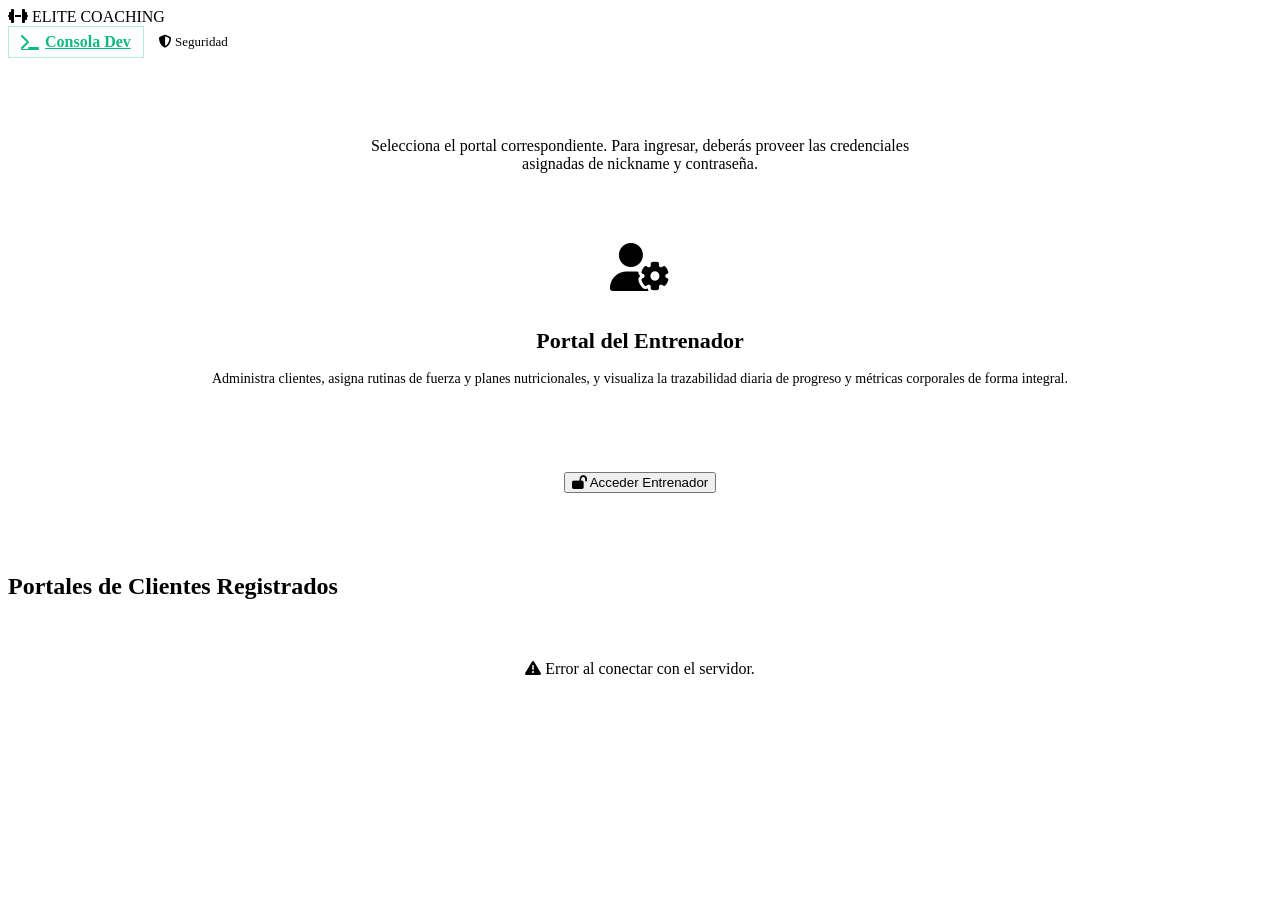
==== web/index.html @ 45c3d32b "Ajuste de barra de navegacion para movil (Safe-Area), buscador de alimentos desplegable con scroll y" ====
<!DOCTYPE html>
<html lang="es">
<head>
    <meta charset="UTF-8">
    <meta name="viewport" content="width=device-width, initial-scale=1.0">
    <title>Elite Coaching - Portal Maestro</title>
    <link rel="stylesheet" href="/shared/style.css?v=2.0.3">
    <!-- FontAwesome for premium fitness icons -->
    <link rel="stylesheet" href="https://cdnjs.cloudflare.com/ajax/libs/font-awesome/6.4.0/css/all.min.css">
    
    <!-- PWA Setup -->
    <link rel="manifest" href="/manifest.json">
    <meta name="theme-color" content="#d4af37">
    <link rel="apple-touch-icon" href="/icons/icon-192x192.png">
    <style>
        /* Specific adjustments for Master Page */
        .master-grid {
            display: grid;
            grid-template-columns: repeat(auto-fit, minmax(320px, 1fr));
            gap: 25px;
            margin-top: 30px;
        }
        
        .master-card {
            display: flex;
            flex-direction: column;
            justify-content: space-between;
            align-items: center;
            text-align: center;
            padding: 30px;
            min-height: 250px;
        }

        .master-card .card-icon {
            font-size: 48px;
            color: var(--accent-gold);
            margin-bottom: 15px;
            text-shadow: var(--shadow-neon-gold);
        }

        .master-card h3 {
            font-size: 22px;
            margin-bottom: 10px;
            color: var(--color-text-primary);
        }

        .master-card p {
            color: var(--color-text-secondary);
            font-size: 14px;
            margin-bottom: 20px;
            line-height: 1.6;
        }

        .clients-section {
            margin-top: 50px;
        }

        .clients-section h2 {
            border-bottom: 1px solid var(--glass-border);
            padding-bottom: 10px;
            margin-bottom: 20px;
            color: var(--accent-gold);
        }

        /* Login Modal styling overlay */
        .modal-overlay {
            display: none;
            position: fixed;
            top: 0;
            left: 0;
            width: 100%;
            height: 100%;
            background: rgba(0, 0, 0, 0.85);
            z-index: 1000;
            justify-content: center;
            align-items: center;
            backdrop-filter: blur(8px);
        }

        .modal-content {
            width: 420px;
            max-width: 90%;
            padding: 30px;
            border-color: var(--accent-gold);
            box-shadow: var(--shadow-neon-gold), 0 10px 30px rgba(0, 0, 0, 0.7);
        }

        .modal-header {
            text-align: center;
            margin-bottom: 20px;
        }

        .modal-header i {
            font-size: 36px;
            color: var(--accent-gold);
            margin-bottom: 10px;
        }

        .modal-header h3 {
            font-size: 20px;
            color: var(--color-text-primary);
        }

        .error-message {
            color: #ef4444;
            background: rgba(239, 68, 68, 0.1);
            border: 1px solid rgba(239, 68, 68, 0.3);
            padding: 10px;
            border-radius: 6px;
            font-size: 13px;
            margin-bottom: 15px;
            display: none;
            text-align: center;
        }
    </style>
</head>
<body>

    <header>
        <div class="logo">
            <i class="fa-solid fa-dumbbell logo-icon"></i>
            <span>ELITE COACHING</span>
        </div>
        <div style="display: flex; gap: 15px; align-items: center;">
            <a href="/admin/" class="btn-nav" style="border: 1px solid rgba(16, 185, 129, 0.3); color: #10b981; font-weight: bold; padding: 6px 12px; display: inline-flex; align-items: center; gap: 6px;"><i class="fa-solid fa-terminal"></i> Consola Dev</a>
            <div style="font-size: 13px; color: var(--color-text-secondary); font-weight: 500;">
                <i class="fa-solid fa-shield-halved text-muted"></i> Seguridad
            </div>
        </div>
    </header>

    <div class="container">
        <div style="text-align: center; margin-bottom: 40px;">
            <h1 style="font-size: 38px; margin-bottom: 10px; background: linear-gradient(to right, var(--accent-gold), #ffffff); -webkit-background-clip: text; -webkit-text-fill-color: transparent;">PANEL MAESTRO DE ACCESO</h1>
            <p style="color: var(--color-text-secondary); max-width: 600px; margin: 0 auto;">Selecciona el portal correspondiente. Para ingresar, deberás proveer las credenciales asignadas de nickname y contraseña.</p>
        </div>

        <div class="master-grid">
            <!-- Trainer Access Card -->
            <div class="glass-card master-card">
                <div>
                    <i class="fa-solid fa-user-gear card-icon"></i>
                    <h3>Portal del Entrenador</h3>
                    <p>Administra clientes, asigna rutinas de fuerza y planes nutricionales, y visualiza la trazabilidad diaria de progreso y métricas corporales de forma integral.</p>
                </div>
                <button class="btn-primary" onclick="openLoginModal('trainer')"><i class="fa-solid fa-lock-open"></i> Acceder Entrenador</button>
            </div>
        </div>

        <div class="clients-section">
            <h2>Portales de Clientes Registrados</h2>
            <div class="master-grid" id="clientsGrid">
                <!-- Loaded Dynamically -->
                <div style="grid-column: 1/-1; text-align: center; color: var(--color-text-secondary); padding: 40px;">
                    <i class="fa-solid fa-spinner fa-spin" style="font-size: 24px; margin-bottom: 10px; display: block;"></i> Cargando clientes...
                </div>
            </div>
        </div>
    </div>

    <!-- Login Modal -->
    <div id="loginModal" class="modal-overlay">
        <div class="glass-card modal-content">
            <div class="modal-header">
                <i class="fa-solid fa-shield-check" id="modalIcon"></i>
                <h3 id="modalTitle">Iniciar Sesión</h3>
                <p id="modalSubtitle" style="font-size: 12px; color: var(--color-text-muted); margin-top: 5px;"></p>
            </div>
            
            <div class="error-message" id="errorMessage">
                Usuario o contraseña incorrectos.
            </div>

            <form onsubmit="submitLogin(event)">
                <div class="form-group">
                    <label>Nombre de Usuario (Nickname)</label>
                    <input type="text" id="loginNickname" required placeholder="Ej. brayan.guerrero">
                </div>
                <div class="form-group">
                    <label>Clave (Contraseña)</label>
                    <input type="password" id="loginPassword" required placeholder="••••••••">
                </div>
                
                <div style="display: flex; gap: 10px; margin-top: 20px; justify-content: flex-end;">
                    <button type="button" class="btn-nav" onclick="closeLoginModal()">Cancelar</button>
                    <button type="submit" class="btn-primary">Validar y Entrar</button>
                </div>
            </form>
        </div>
    </div>

    <script>
        const urlParams = new URLSearchParams(window.location.search);
        const trainerId = urlParams.get('trainer') || '';
        let selectedAuthType = null; // 'trainer' or 'client'
        let selectedClientId = null; // user ID if client type

        document.addEventListener("DOMContentLoaded", () => {
            if (trainerId) {
                applyTrainerTheme();
            }
            loadClients();
        });

        async function applyTrainerTheme() {
            try {
                const response = await fetch(`/api/trainer/config?trainer=${trainerId}`);
                const config = await response.json();
                if (config.success) {
                    if (config.theme_color) {
                        document.documentElement.style.setProperty('--accent-gold', config.theme_color);
                        document.documentElement.style.setProperty('--accent-cyan', config.theme_color);
                        document.documentElement.style.setProperty('--accent-gold-glow', `${config.theme_color}40`);
                    }
                    document.title = `${config.name} - Portal Maestro`;
                    const logoSpan = document.querySelector('.logo span');
                    if (logoSpan) {
                        logoSpan.innerText = `ELITE COACHING | ${config.name.toUpperCase()}`;
                    }
                }
            } catch (err) {
                console.error("Error applying trainer theme:", err);
            }
        }

        async function loadClients() {
            try {
                const headers = {};
                if (trainerId) {
                    headers['X-Trainer-Id'] = trainerId;
                }
                const response = await fetch('/api/clients', { headers });
                const clients = await response.json();
                renderClients(clients);
            } catch (err) {
                console.error("Error loading clients:", err);
                document.getElementById("clientsGrid").innerHTML = `
                    <div style="grid-column: 1/-1; text-align: center; color: var(--accent-red); padding: 20px;">
                        <i class="fa-solid fa-triangle-exclamation"></i> Error al conectar con el servidor.
                    </div>`;
            }
        }

        function renderClients(clients) {
            const grid = document.getElementById("clientsGrid");
            grid.innerHTML = "";
            
            if (!clients || clients.length === 0 || clients.error) {
                grid.innerHTML = `
                    <div style="grid-column: 1/-1; text-align: center; color: var(--color-text-secondary); padding: 40px;">
                        No hay clientes registrados en el sistema.
                    </div>`;
                return;
            }

            clients.forEach(client => {
                const card = document.createElement("div");
                card.className = "glass-card master-card";
                card.innerHTML = `
                    <div>
                        <i class="fa-solid fa-user-check card-icon"></i>
                        <h3>${client.first_name} ${client.last_name}</h3>
                        <p style="margin-bottom: 5px;"><strong>E-mail:</strong> ${client.email}</p>
                        <p>Visualiza tu rutina activa, registra tus variables diarias e hidratación.</p>
                    </div>
                    <button class="btn-primary" onclick="openLoginModal('client', ${client.id}, '${client.first_name} ${client.last_name}')">
                        <i class="fa-solid fa-user-shield"></i> Acceder Portal
                    </button>
                `;
                grid.appendChild(card);
            });
        }

        function openLoginModal(type, id = null, name = '') {
            selectedAuthType = type;
            selectedClientId = id;
            
            const modal = document.getElementById("loginModal");
            const title = document.getElementById("modalTitle");
            const subtitle = document.getElementById("modalSubtitle");
            const icon = document.getElementById("modalIcon");
            const error = document.getElementById("errorMessage");
            
            error.style.display = "none";
            document.getElementById("loginNickname").value = "";
            document.getElementById("loginPassword").value = "";
            
            if (type === 'trainer') {
                title.innerText = "Acceso Entrenador";
                subtitle.innerText = trainerId ? `Credenciales del Entrenador (${trainerId})` : "Credenciales del Entrenador (Admin)";
                icon.className = "fa-solid fa-user-gear";
            } else {
                title.innerText = `Acceso: ${name}`;
                subtitle.innerText = `Ingresa credenciales del cliente`;
                icon.className = "fa-solid fa-user-shield";
            }
            
            modal.style.display = "flex";
            document.getElementById("loginNickname").focus();
        }

        function closeLoginModal() {
            document.getElementById("loginModal").style.display = "none";
        }

        async function submitLogin(event) {
            event.preventDefault();
            
            const nickname = document.getElementById("loginNickname").value;
            const password = document.getElementById("loginPassword").value;
            const error = document.getElementById("errorMessage");
            
            error.style.display = "none";
            
            const payload = {
                type: selectedAuthType,
                nickname: nickname,
                password: password
            };
            
            const headers = { 'Content-Type': 'application/json' };
            if (trainerId) {
                headers['X-Trainer-Id'] = trainerId;
            }
            
            try {
                const response = await fetch('/api/auth', {
                    method: 'POST',
                    headers: headers,
                    body: JSON.stringify(payload)
                });
                
                const result = await response.json();
                
                if (result.success) {
                    if (selectedAuthType === 'trainer') {
                        sessionStorage.setItem('trainerAuth', 'true');
                        sessionStorage.setItem('trainerId', result.nickname);
                        window.location.href = `/trainer/?trainer=${result.nickname}`;
                    } else {
                        // Validate that the user who logged in is indeed the one they clicked
                        if (result.userId === selectedClientId) {
                            sessionStorage.setItem(`clientAuth_${selectedClientId}`, 'true');
                            sessionStorage.setItem('trainerId', trainerId || 'admin');
                            window.location.href = `/client/?userId=${selectedClientId}&trainer=${trainerId || 'admin'}`;
                        } else {
                            error.innerText = "Las credenciales ingresadas pertenecen a otro cliente.";
                            error.style.display = "block";
                        }
                    }
                } else {
                    error.innerText = result.error || "Usuario o clave incorrectos.";
                    error.style.display = "block";
                }
            } catch (err) {
                console.error("Auth call error:", err);
                error.innerText = "Error de conexión con el servidor.";
                error.style.display = "block";
            }
        }
    </script>
    
    <!-- PWA Service Worker Registration -->
    <script>
      /* DESHABILITADO TEMPORALMENTE
      if ('serviceWorker' in navigator) {
          navigator.serviceWorker.register('/service-worker.js')
              .then(reg => console.log('Service Worker Registrado!', reg))
              .catch(err => console.error('Error al registrar SW:', err));
      }
      */
    </script>
</body>
</html>
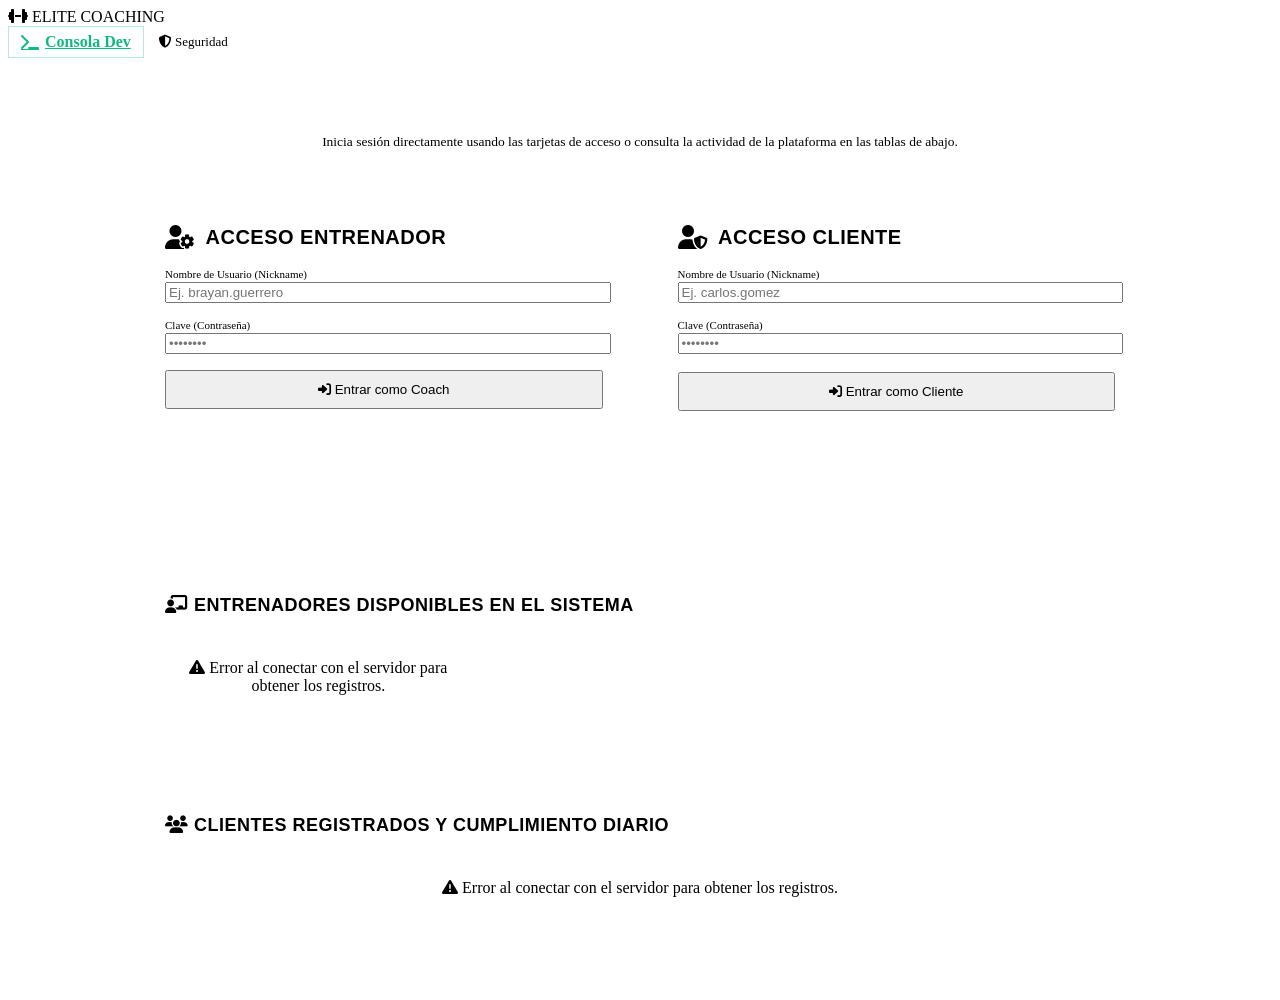
==== commit b4a73b34: "release: v2.0.11 - Rediseño del Portal Maestro, KPIs de Adherencia y autodetector multitenant" ====
--- a/web/index.html
+++ b/web/index.html
@@ -4,7 +4,7 @@
     <meta charset="UTF-8">
     <meta name="viewport" content="width=device-width, initial-scale=1.0">
     <title>Elite Coaching - Portal Maestro</title>
-    <link rel="stylesheet" href="/shared/style.css?v=2.0.3">
+    <link rel="stylesheet" href="/shared/style.css?v=2.0.10">
     <!-- FontAwesome for premium fitness icons -->
     <link rel="stylesheet" href="https://cdnjs.cloudflare.com/ajax/libs/font-awesome/6.4.0/css/all.min.css">
     
@@ -24,91 +24,77 @@
         .master-card {
             display: flex;
             flex-direction: column;
+            justify-content: flex-start;
+            padding: 25px;
+            min-height: 280px;
+        }
+
+        .master-card h3 {
+            font-size: 20px;
+            margin-bottom: 15px;
+            color: var(--color-text-primary);
+            font-family: 'Anton', sans-serif;
+            text-transform: uppercase;
+            letter-spacing: 0.5px;
+            display: flex;
+            align-items: center;
+            gap: 10px;
+        }
+
+        .master-card .card-icon {
+            font-size: 24px;
+        }
+
+        .info-card-item {
+            background: rgba(255, 255, 255, 0.02);
+            border: 1px solid var(--glass-border);
+            border-radius: 8px;
+            padding: 12px 18px;
+            display: flex;
+            align-items: center;
             justify-content: space-between;
-            align-items: center;
-            text-align: center;
-            padding: 30px;
-            min-height: 250px;
-        }
-
-        .master-card .card-icon {
-            font-size: 48px;
-            color: var(--accent-gold);
-            margin-bottom: 15px;
-            text-shadow: var(--shadow-neon-gold);
-        }
-
-        .master-card h3 {
-            font-size: 22px;
-            margin-bottom: 10px;
-            color: var(--color-text-primary);
-        }
-
-        .master-card p {
-            color: var(--color-text-secondary);
-            font-size: 14px;
-            margin-bottom: 20px;
-            line-height: 1.6;
-        }
-
-        .clients-section {
-            margin-top: 50px;
-        }
-
-        .clients-section h2 {
-            border-bottom: 1px solid var(--glass-border);
-            padding-bottom: 10px;
-            margin-bottom: 20px;
-            color: var(--accent-gold);
-        }
-
-        /* Login Modal styling overlay */
-        .modal-overlay {
-            display: none;
-            position: fixed;
-            top: 0;
-            left: 0;
-            width: 100%;
-            height: 100%;
-            background: rgba(0, 0, 0, 0.85);
-            z-index: 1000;
-            justify-content: center;
-            align-items: center;
-            backdrop-filter: blur(8px);
-        }
-
-        .modal-content {
-            width: 420px;
-            max-width: 90%;
-            padding: 30px;
-            border-color: var(--accent-gold);
-            box-shadow: var(--shadow-neon-gold), 0 10px 30px rgba(0, 0, 0, 0.7);
-        }
-
-        .modal-header {
-            text-align: center;
-            margin-bottom: 20px;
-        }
-
-        .modal-header i {
-            font-size: 36px;
-            color: var(--accent-gold);
-            margin-bottom: 10px;
-        }
-
-        .modal-header h3 {
-            font-size: 20px;
-            color: var(--color-text-primary);
+            transition: all 0.3s ease;
+        }
+        
+        .info-card-item:hover {
+            background: rgba(255, 255, 255, 0.04);
+            border-color: rgba(255, 255, 255, 0.15);
+            transform: translateY(-2px);
+        }
+
+        /* Presence indicator dots */
+        .online-indicator-dot {
+            width: 8px;
+            height: 8px;
+            border-radius: 50%;
+            background-color: #22c55e;
+            box-shadow: 0 0 8px #22c55e;
+            display: inline-block;
+            animation: pulse-online 2.5s infinite;
+        }
+
+        .offline-indicator-dot {
+            width: 8px;
+            height: 8px;
+            border-radius: 50%;
+            background-color: #4b5563;
+            display: inline-block;
+        }
+
+        @keyframes pulse-online {
+            0% { transform: scale(0.95); box-shadow: 0 0 0 0 rgba(34, 197, 94, 0.6); }
+            70% { transform: scale(1.05); box-shadow: 0 0 0 5px rgba(34, 197, 94, 0); }
+            100% { transform: scale(0.95); box-shadow: 0 0 0 0 rgba(34, 197, 94, 0); }
         }
 
         .error-message {
             color: #ef4444;
             background: rgba(239, 68, 68, 0.1);
             border: 1px solid rgba(239, 68, 68, 0.3);
-            padding: 10px;
+            padding: 8px;
             border-radius: 6px;
-            font-size: 13px;
-            margin-bottom: 15px;
+            font-size: 12px;
+            margin-bottom: 12px;
             display: none;
             text-align: center;
         }
@@ -129,77 +115,94 @@
         </div>
     </header>
 
-    <div class="container">
-        <div style="text-align: center; margin-bottom: 40px;">
-            <h1 style="font-size: 38px; margin-bottom: 10px; background: linear-gradient(to right, var(--accent-gold), #ffffff); -webkit-background-clip: text; -webkit-text-fill-color: transparent;">PANEL MAESTRO DE ACCESO</h1>
-            <p style="color: var(--color-text-secondary); max-width: 600px; margin: 0 auto;">Selecciona el portal correspondiente. Para ingresar, deberás proveer las credenciales asignadas de nickname y contraseña.</p>
+    <div class="container" style="max-width: 1000px; margin: 0 auto; padding-bottom: 50px;">
+        <div style="text-align: center; margin-bottom: 30px;">
+            <h1 style="font-size: 36px; margin-bottom: 10px; background: linear-gradient(to right, var(--accent-gold), #ffffff); -webkit-background-clip: text; -webkit-text-fill-color: transparent; font-family: 'Anton', sans-serif;">PANEL MAESTRO DE ACCESO</h1>
+            <p style="color: var(--color-text-secondary); max-width: 650px; margin: 0 auto; font-size: 13.5px;">Inicia sesión directamente usando las tarjetas de acceso o consulta la actividad de la plataforma en las tablas de abajo.</p>
         </div>
 
-        <div class="master-grid">
-            <!-- Trainer Access Card -->
+        <!-- ── SECCIÓN 1: ACCESO DIRECTO (LOGINS) ── -->
+        <div class="master-grid" style="margin-bottom: 45px;">
+            
+            <!-- Direct Trainer Login Box -->
             <div class="glass-card master-card">
-                <div>
-                    <i class="fa-solid fa-user-gear card-icon"></i>
-                    <h3>Portal del Entrenador</h3>
-                    <p>Administra clientes, asigna rutinas de fuerza y planes nutricionales, y visualiza la trazabilidad diaria de progreso y métricas corporales de forma integral.</p>
-                </div>
-                <button class="btn-primary" onclick="openLoginModal('trainer')"><i class="fa-solid fa-lock-open"></i> Acceder Entrenador</button>
+                <h3 style="color: var(--accent-gold);"><i class="fa-solid fa-user-gear card-icon"></i> Acceso Entrenador</h3>
+                <div class="error-message" id="trainerErrorMessage"></div>
+                <form onsubmit="submitTrainerLogin(event)" style="width: 100%;">
+                    <div class="form-group" style="margin-bottom: 12px;">
+                        <label style="font-size: 11px;">Nombre de Usuario (Nickname)</label>
+                        <input type="text" id="trainerNickname" required placeholder="Ej. brayan.guerrero" style="width: 100%;">
+                    </div>
+                    <div class="form-group" style="margin-bottom: 16px;">
+                        <label style="font-size: 11px;">Clave (Contraseña)</label>
+                        <input type="password" id="trainerPassword" required placeholder="••••••••" style="width: 100%;">
+                    </div>
+                    <button type="submit" class="btn-primary" style="width: 100%; justify-content: center; padding: 10px;">
+                        <i class="fa-solid fa-right-to-bracket"></i> Entrar como Coach
+                    </button>
+                </form>
             </div>
+
+            <!-- Direct Client Login Box -->
+            <div class="glass-card master-card">
+                <h3 style="color: var(--accent-cyan);"><i class="fa-solid fa-user-shield card-icon"></i> Acceso Cliente</h3>
+                <div class="error-message" id="clientErrorMessage"></div>
+                <form onsubmit="submitClientLogin(event)" style="width: 100%;">
+                    <div class="form-group" style="margin-bottom: 12px;">
+                        <label style="font-size: 11px;">Nombre de Usuario (Nickname)</label>
+                        <input type="text" id="clientNickname" required placeholder="Ej. carlos.gomez" style="width: 100%;">
+                    </div>
+                    <div class="form-group" style="margin-bottom: 18px;">
+                        <label style="font-size: 11px;">Clave (Contraseña)</label>
+                        <input type="password" id="clientPassword" required placeholder="••••••••" style="width: 100%;">
+                    </div>
+                    <button type="submit" class="btn-primary" style="width: 100%; justify-content: center; padding: 10px;">
+                        <i class="fa-solid fa-right-to-bracket"></i> Entrar como Cliente
+                    </button>
+                </form>
+            </div>
+
         </div>
 
-        <div class="clients-section">
-            <h2>Portales de Clientes Registrados</h2>
-            <div class="master-grid" id="clientsGrid">
-                <!-- Loaded Dynamically -->
-                <div style="grid-column: 1/-1; text-align: center; color: var(--color-text-secondary); padding: 40px;">
-                    <i class="fa-solid fa-spinner fa-spin" style="font-size: 24px; margin-bottom: 10px; display: block;"></i> Cargando clientes...
+        <!-- ── SECCIÓN 2: INFORMACIÓN DE LA COMUNIDAD (TABLAS) ── -->
+        <div style="display: flex; flex-direction: column; gap: 35px;">
+            
+            <!-- List of Trainers -->
+            <div class="glass-card" style="padding: 25px;">
+                <h2 style="font-size: 18px; color: var(--accent-gold); margin-bottom: 15px; border-bottom: 1px solid var(--glass-border); padding-bottom: 8px; font-family: 'Anton', sans-serif; text-transform: uppercase; letter-spacing: 0.5px;">
+                    <i class="fa-solid fa-chalkboard-user"></i> Entrenadores Disponibles en el Sistema
+                </h2>
+                <div id="trainersContainer" style="display: grid; grid-template-columns: repeat(auto-fill, minmax(280px, 1fr)); gap: 15px;">
+                    <div style="color: var(--color-text-secondary); text-align: center; padding: 20px; grid-column: 1/-1;">
+                        <i class="fa-solid fa-spinner fa-spin"></i> Cargando entrenadores...
+                    </div>
                 </div>
             </div>
-        </div>
-    </div>
-
-    <!-- Login Modal -->
-    <div id="loginModal" class="modal-overlay">
-        <div class="glass-card modal-content">
-            <div class="modal-header">
-                <i class="fa-solid fa-shield-check" id="modalIcon"></i>
-                <h3 id="modalTitle">Iniciar Sesión</h3>
-                <p id="modalSubtitle" style="font-size: 12px; color: var(--color-text-muted); margin-top: 5px;"></p>
+
+            <!-- Grouped List of Clients -->
+            <div class="glass-card" style="padding: 25px;">
+                <h2 style="font-size: 18px; color: var(--accent-cyan); margin-bottom: 15px; border-bottom: 1px solid var(--glass-border); padding-bottom: 8px; font-family: 'Anton', sans-serif; text-transform: uppercase; letter-spacing: 0.5px;">
+                    <i class="fa-solid fa-users"></i> Clientes Registrados y Cumplimiento Diario
+                </h2>
+                <div id="clientsGroupedContainer" style="display: flex; flex-direction: column; gap: 25px;">
+                    <div style="color: var(--color-text-secondary); text-align: center; padding: 20px;">
+                        <i class="fa-solid fa-spinner fa-spin"></i> Cargando clientes...
+                    </div>
+                </div>
             </div>
-            
-            <div class="error-message" id="errorMessage">
-                Usuario o contraseña incorrectos.
-            </div>
-
-            <form onsubmit="submitLogin(event)">
-                <div class="form-group">
-                    <label>Nombre de Usuario (Nickname)</label>
-                    <input type="text" id="loginNickname" required placeholder="Ej. brayan.guerrero">
-                </div>
-                <div class="form-group">
-                    <label>Clave (Contraseña)</label>
-                    <input type="password" id="loginPassword" required placeholder="••••••••">
-                </div>
-                
-                <div style="display: flex; gap: 10px; margin-top: 20px; justify-content: flex-end;">
-                    <button type="button" class="btn-nav" onclick="closeLoginModal()">Cancelar</button>
-                    <button type="submit" class="btn-primary">Validar y Entrar</button>
-                </div>
-            </form>
+
         </div>
     </div>
 
     <script>
         const urlParams = new URLSearchParams(window.location.search);
         const trainerId = urlParams.get('trainer') || '';
-        let selectedAuthType = null; // 'trainer' or 'client'
-        let selectedClientId = null; // user ID if client type
 
         document.addEventListener("DOMContentLoaded", () => {
             if (trainerId) {
                 applyTrainerTheme();
             }
-            loadClients();
+            loadSystemData();
         });
 
         async function applyTrainerTheme() {
@@ -223,105 +226,160 @@
             }
         }
 
-        async function loadClients() {
+        async function loadSystemData() {
             try {
-                const headers = {};
-                if (trainerId) {
-                    headers['X-Trainer-Id'] = trainerId;
-                }
-                const response = await fetch('/api/clients', { headers });
-                const clients = await response.json();
-                renderClients(clients);
+                const response = await fetch('/api/public/all_clients');
+                const resData = await response.json();
+                if (resData.success) {
+                    renderTrainersTable(resData.trainers);
+                    renderClientsGrouped(resData.clients, resData.trainers);
+                } else {
+                    throw new Error(resData.error || "Failed to load database records");
+                }
             } catch (err) {
-                console.error("Error loading clients:", err);
-                document.getElementById("clientsGrid").innerHTML = `
-                    <div style="grid-column: 1/-1; text-align: center; color: var(--accent-red); padding: 20px;">
-                        <i class="fa-solid fa-triangle-exclamation"></i> Error al conectar con el servidor.
+                console.error("Error loading system data:", err);
+                const errHtml = `
+                    <div style="text-align: center; color: var(--accent-red); padding: 20px;">
+                        <i class="fa-solid fa-triangle-exclamation"></i> Error al conectar con el servidor para obtener los registros.
                     </div>`;
-            }
-        }
-
-        function renderClients(clients) {
-            const grid = document.getElementById("clientsGrid");
-            grid.innerHTML = "";
-            
-            if (!clients || clients.length === 0 || clients.error) {
-                grid.innerHTML = `
-                    <div style="grid-column: 1/-1; text-align: center; color: var(--color-text-secondary); padding: 40px;">
-                        No hay clientes registrados en el sistema.
-                    </div>`;
+                document.getElementById("trainersContainer").innerHTML = errHtml;
+                document.getElementById("clientsGroupedContainer").innerHTML = errHtml;
+            }
+        }
+
+        function renderTrainersTable(trainers) {
+            const container = document.getElementById("trainersContainer");
+            container.innerHTML = "";
+            if (!trainers || trainers.length === 0) {
+                container.innerHTML = `<div style="grid-column:1/-1; text-align:center; color:var(--color-text-secondary);">No hay entrenadores registrados.</div>`;
                 return;
             }
-
-            clients.forEach(client => {
+            trainers.forEach(t => {
                 const card = document.createElement("div");
-                card.className = "glass-card master-card";
+                card.className = "info-card-item";
+                card.style.borderLeft = `3px solid ${t.theme_color || 'var(--accent-gold)'}`;
+                
+                const statusDot = t.is_online 
+                    ? `<span class="online-indicator-dot" title="En línea"></span>`
+                    : `<span class="offline-indicator-dot" title="Desconectado"></span>`;
+                    
                 card.innerHTML = `
-                    <div>
-                        <i class="fa-solid fa-user-check card-icon"></i>
-                        <h3>${client.first_name} ${client.last_name}</h3>
-                        <p style="margin-bottom: 5px;"><strong>E-mail:</strong> ${client.email}</p>
-                        <p>Visualiza tu rutina activa, registra tus variables diarias e hidratación.</p>
-                    </div>
-                    <button class="btn-primary" onclick="openLoginModal('client', ${client.id}, '${client.first_name} ${client.last_name}')">
-                        <i class="fa-solid fa-user-shield"></i> Acceder Portal
-                    </button>
+                    <div style="display:flex; align-items:center; gap:8px; justify-content:space-between; width:100%;">
+                        <h4 style="margin:0; font-size:14px; font-weight:600;">${t.name}</h4>
+                        ${statusDot}
+                    </div>
                 `;
-                grid.appendChild(card);
+                container.appendChild(card);
             });
         }
 
-        function openLoginModal(type, id = null, name = '') {
-            selectedAuthType = type;
-            selectedClientId = id;
-            
-            const modal = document.getElementById("loginModal");
-            const title = document.getElementById("modalTitle");
-            const subtitle = document.getElementById("modalSubtitle");
-            const icon = document.getElementById("modalIcon");
-            const error = document.getElementById("errorMessage");
+        function renderClientsGrouped(clients, trainers) {
+            const container = document.getElementById("clientsGroupedContainer");
+            container.innerHTML = "";
+            
+            if (!clients || clients.length === 0) {
+                container.innerHTML = `<div style="text-align:center; color:var(--color-text-secondary); padding:20px;">No hay clientes registrados en el sistema.</div>`;
+                return;
+            }
+
+            // Group clients by trainer
+            const groups = {};
+            // Pre-initialize groups for all coaches to show empty ones too
+            if (trainers && Array.isArray(trainers)) {
+                trainers.forEach(t => {
+                    groups[t.nickname] = {
+                        trainerName: t.name,
+                        themeColor: t.theme_color,
+                        clients: []
+                    };
+                });
+            }
+            
+            // Catch-all group for others
+            groups['admin'] = groups['admin'] || { trainerName: 'Administración Global', themeColor: 'var(--accent-gold)', clients: [] };
+
+            clients.forEach(c => {
+                const tId = c.trainer_id || 'admin';
+                if (!groups[tId]) {
+                    groups[tId] = {
+                        trainerName: c.trainer_name || 'Entrenador',
+                        themeColor: 'var(--accent-gold)',
+                        clients: []
+                    };
+                }
+                groups[tId].clients.push(c);
+            });
+
+            // Render each group
+            Object.entries(groups).forEach(([tId, g]) => {
+                const groupDiv = document.createElement("div");
+                groupDiv.style.border = "1px solid var(--glass-border)";
+                groupDiv.style.borderRadius = "10px";
+                groupDiv.style.padding = "20px";
+                groupDiv.style.background = "rgba(255,255,255,0.01)";
+                
+                const groupHeader = document.createElement("div");
+                groupHeader.style.fontSize = "13px";
+                groupHeader.style.fontWeight = "bold";
+                groupHeader.style.color = g.themeColor;
+                groupHeader.style.borderBottom = "1px solid rgba(255,255,255,0.05)";
+                groupHeader.style.paddingBottom = "8px";
+                groupHeader.style.marginBottom = "15px";
+                groupHeader.style.display = "flex";
+                groupHeader.style.alignItems = "center";
+                groupHeader.style.justifyContent = "space-between";
+                
+                const countText = `${g.clients.length} ${g.clients.length === 1 ? 'cliente' : 'clientes'}`;
+                groupHeader.innerHTML = `
+                    <span><i class="fa-solid fa-folder-open"></i> Grupo: ${g.trainerName} (${tId.toUpperCase()})</span>
+                    <span style="font-size:11px; font-weight:normal; opacity:0.8; background:rgba(255,255,255,0.05); padding:2px 8px; border-radius:10px;">${countText}</span>
+                `;
+                groupDiv.appendChild(groupHeader);
+
+                if (g.clients.length === 0) {
+                    const empty = document.createElement("div");
+                    empty.style.color = "var(--color-text-muted)";
+                    empty.style.fontSize = "12px";
+                    empty.style.fontStyle = "italic";
+                    empty.textContent = "Sin clientes registrados bajo este entrenador.";
+                    groupDiv.appendChild(empty);
+                } else {
+                    const grid = document.createElement("div");
+                    grid.style.display = "grid";
+                    grid.style.gridTemplateColumns = "repeat(auto-fill, minmax(260px, 1fr))";
+                    grid.style.gap = "15px";
+                    
+                    g.clients.forEach(c => {
+                        const card = document.createElement("div");
+                        card.className = "info-card-item";
+                        
+                        const statusDot = c.is_online 
+                            ? `<span class="online-indicator-dot" title="En línea"></span>`
+                            : `<span class="offline-indicator-dot" title="Desconectado"></span>`;
+                            
+                        card.innerHTML = `
+                            <div style="display:flex; align-items:center; gap:8px; justify-content:space-between; width:100%;">
+                                <h4 style="margin:0; font-size:13.5px; font-weight:600;">${c.first_name} ${c.last_name}</h4>
+                                ${statusDot}
+                            </div>
+                        `;
+                        grid.appendChild(card);
+                    });
+                    groupDiv.appendChild(grid);
+                }
+                container.appendChild(groupDiv);
+            });
+        }
+
+        async function submitTrainerLogin(event) {
+            event.preventDefault();
+            const nickname = document.getElementById("trainerNickname").value.trim().lower();
+            const password = document.getElementById("trainerPassword").value.trim();
+            const error = document.getElementById("trainerErrorMessage");
             
             error.style.display = "none";
-            document.getElementById("loginNickname").value = "";
-            document.getElementById("loginPassword").value = "";
-            
-            if (type === 'trainer') {
-                title.innerText = "Acceso Entrenador";
-                subtitle.innerText = trainerId ? `Credenciales del Entrenador (${trainerId})` : "Credenciales del Entrenador (Admin)";
-                icon.className = "fa-solid fa-user-gear";
-            } else {
-                title.innerText = `Acceso: ${name}`;
-                subtitle.innerText = `Ingresa credenciales del cliente`;
-                icon.className = "fa-solid fa-user-shield";
-            }
-            
-            modal.style.display = "flex";
-            document.getElementById("loginNickname").focus();
-        }
-
-        function closeLoginModal() {
-            document.getElementById("loginModal").style.display = "none";
-        }
-
-        async function submitLogin(event) {
-            event.preventDefault();
-            
-            const nickname = document.getElementById("loginNickname").value;
-            const password = document.getElementById("loginPassword").value;
-            const error = document.getElementById("errorMessage");
-            
-            error.style.display = "none";
-            
-            const payload = {
-                type: selectedAuthType,
-                nickname: nickname,
-                password: password
-            };
-            
-            const headers = { 'Content-Type': 'application/json' };
-            if (trainerId) {
-                headers['X-Trainer-Id'] = trainerId;
-            }
+            const payload = { type: 'trainer', nickname, password };
+            const headers = { 'Content-Type': 'application/json', 'X-Trainer-Id': nickname };
             
             try {
                 const response = await fetch('/api/auth', {
@@ -329,46 +387,56 @@
                     headers: headers,
                     body: JSON.stringify(payload)
                 });
-                
                 const result = await response.json();
-                
                 if (result.success) {
-                    if (selectedAuthType === 'trainer') {
-                        sessionStorage.setItem('trainerAuth', 'true');
-                        sessionStorage.setItem('trainerId', result.nickname);
-                        window.location.href = `/trainer/?trainer=${result.nickname}`;
-                    } else {
-                        // Validate that the user who logged in is indeed the one they clicked
-                        if (result.userId === selectedClientId) {
-                            sessionStorage.setItem(`clientAuth_${selectedClientId}`, 'true');
-                            sessionStorage.setItem('trainerId', trainerId || 'admin');
-                            window.location.href = `/client/?userId=${selectedClientId}&trainer=${trainerId || 'admin'}`;
-                        } else {
-                            error.innerText = "Las credenciales ingresadas pertenecen a otro cliente.";
-                            error.style.display = "block";
-                        }
-                    }
+                    localStorage.setItem('jwtToken', result.token);
+                    sessionStorage.setItem('trainerAuth', 'true');
+                    sessionStorage.setItem('trainerId', result.nickname);
+                    window.location.href = `/trainer/?trainer=${result.nickname}`;
                 } else {
                     error.innerText = result.error || "Usuario o clave incorrectos.";
                     error.style.display = "block";
                 }
             } catch (err) {
-                console.error("Auth call error:", err);
+                console.error("Trainer auth error:", err);
                 error.innerText = "Error de conexión con el servidor.";
                 error.style.display = "block";
             }
         }
-    </script>
-    
-    <!-- PWA Service Worker Registration -->
-    <script>
-      /* DESHABILITADO TEMPORALMENTE
-      if ('serviceWorker' in navigator) {
-          navigator.serviceWorker.register('/service-worker.js')
-              .then(reg => console.log('Service Worker Registrado!', reg))
-              .catch(err => console.error('Error al registrar SW:', err));
-      }
-      */
+
+        async function submitClientLogin(event) {
+            event.preventDefault();
+            const nickname = document.getElementById("clientNickname").value.trim().lower();
+            const password = document.getElementById("clientPassword").value.trim();
+            const error = document.getElementById("clientErrorMessage");
+            
+            error.style.display = "none";
+            
+            const payload = { type: 'client', nickname, password };
+            const headers = { 'Content-Type': 'application/json' };
+            
+            try {
+                const response = await fetch('/api/auth', {
+                    method: 'POST',
+                    headers: headers,
+                    body: JSON.stringify(payload)
+                });
+                const result = await response.json();
+                if (result.success) {
+                    localStorage.setItem('jwtToken', result.token);
+                    sessionStorage.setItem(`clientAuth_${result.userId}`, 'true');
+                    sessionStorage.setItem('trainerId', result.trainerId);
+                    window.location.href = `/client/?userId=${result.userId}&trainer=${result.trainerId}`;
+                } else {
+                    error.innerText = result.error || "Usuario o clave incorrectos.";
+                    error.style.display = "block";
+                }
+            } catch (err) {
+                console.error("Client auth error:", err);
+                error.innerText = "Error de conexión con el servidor.";
+                error.style.display = "block";
+            }
+        }
     </script>
 </body>
 </html>
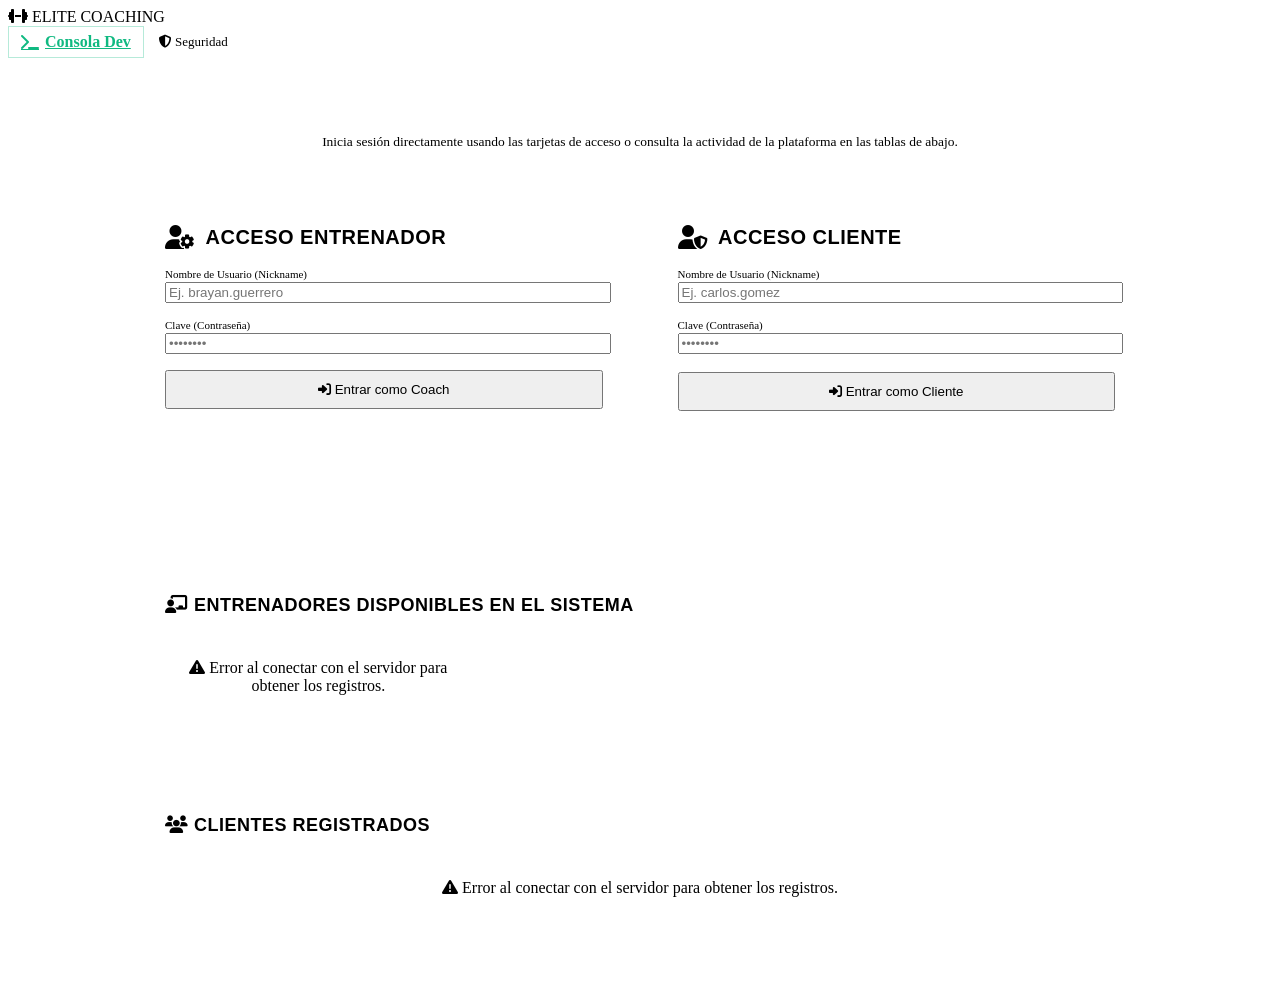
==== commit 43c6c4a3: "style: corregir encabezado a Clientes Registrados en el portal maestro" ====
--- a/web/index.html
+++ b/web/index.html
@@ -182,7 +182,7 @@
             <!-- Grouped List of Clients -->
             <div class="glass-card" style="padding: 25px;">
                 <h2 style="font-size: 18px; color: var(--accent-cyan); margin-bottom: 15px; border-bottom: 1px solid var(--glass-border); padding-bottom: 8px; font-family: 'Anton', sans-serif; text-transform: uppercase; letter-spacing: 0.5px;">
-                    <i class="fa-solid fa-users"></i> Clientes Registrados y Cumplimiento Diario
+                    <i class="fa-solid fa-users"></i> Clientes Registrados
                 </h2>
                 <div id="clientsGroupedContainer" style="display: flex; flex-direction: column; gap: 25px;">
                     <div style="color: var(--color-text-secondary); text-align: center; padding: 20px;">
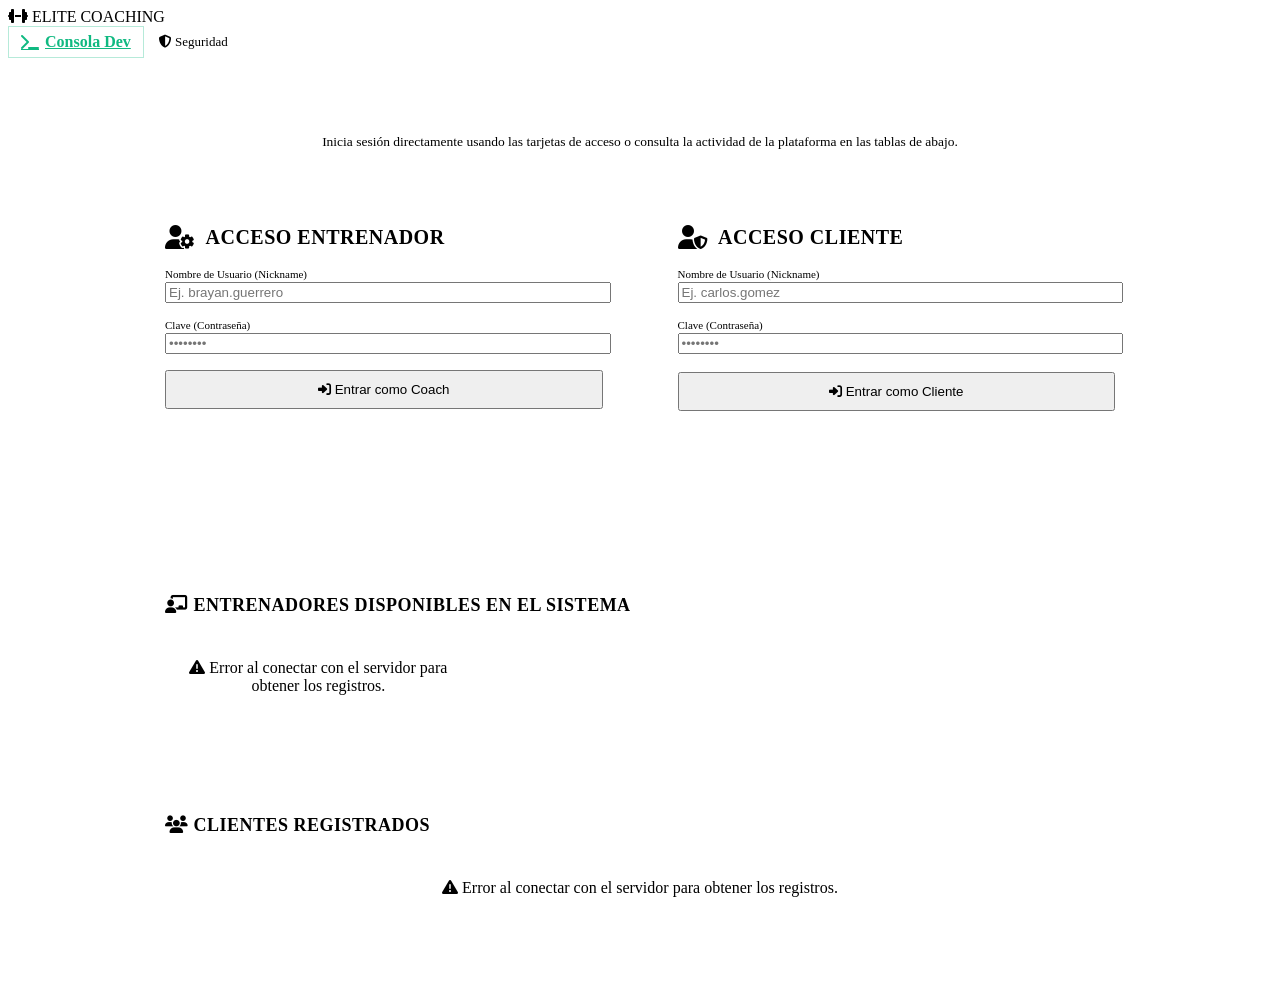
==== commit 7fa361af: "style: replace remaining hardcoded Anton font families with Poppins" ====
--- a/web/index.html
+++ b/web/index.html
@@ -4,13 +4,13 @@
     <meta charset="UTF-8">
     <meta name="viewport" content="width=device-width, initial-scale=1.0">
     <title>Elite Coaching - Portal Maestro</title>
-    <link rel="stylesheet" href="/shared/style.css?v=2.0.10">
+    <link rel="stylesheet" href="/shared/style.css?v=2.0.13">
     <!-- FontAwesome for premium fitness icons -->
     <link rel="stylesheet" href="https://cdnjs.cloudflare.com/ajax/libs/font-awesome/6.4.0/css/all.min.css">
     
     <!-- PWA Setup -->
     <link rel="manifest" href="/manifest.json">
-    <meta name="theme-color" content="#d4af37">
+    <meta name="theme-color" content="#080916">
     <link rel="apple-touch-icon" href="/icons/icon-192x192.png">
     <style>
         /* Specific adjustments for Master Page */
@@ -33,7 +33,8 @@
             font-size: 20px;
             margin-bottom: 15px;
             color: var(--color-text-primary);
-            font-family: 'Anton', sans-serif;
+            font-family: var(--font-sans);
+            font-weight: 800;
             text-transform: uppercase;
             letter-spacing: 0.5px;
             display: flex;
@@ -117,7 +118,7 @@
 
     <div class="container" style="max-width: 1000px; margin: 0 auto; padding-bottom: 50px;">
         <div style="text-align: center; margin-bottom: 30px;">
-            <h1 style="font-size: 36px; margin-bottom: 10px; background: linear-gradient(to right, var(--accent-gold), #ffffff); -webkit-background-clip: text; -webkit-text-fill-color: transparent; font-family: 'Anton', sans-serif;">PANEL MAESTRO DE ACCESO</h1>
+            <h1 style="font-size: 36px; margin-bottom: 10px; background: linear-gradient(to right, var(--accent-gold), #ffffff); -webkit-background-clip: text; -webkit-text-fill-color: transparent; font-family: var(--font-sans); font-weight: 800;">PANEL MAESTRO DE ACCESO</h1>
             <p style="color: var(--color-text-secondary); max-width: 650px; margin: 0 auto; font-size: 13.5px;">Inicia sesión directamente usando las tarjetas de acceso o consulta la actividad de la plataforma en las tablas de abajo.</p>
         </div>
 
@@ -169,7 +170,7 @@
             
             <!-- List of Trainers -->
             <div class="glass-card" style="padding: 25px;">
-                <h2 style="font-size: 18px; color: var(--accent-gold); margin-bottom: 15px; border-bottom: 1px solid var(--glass-border); padding-bottom: 8px; font-family: 'Anton', sans-serif; text-transform: uppercase; letter-spacing: 0.5px;">
+                <h2 style="font-size: 18px; color: var(--accent-gold); margin-bottom: 15px; border-bottom: 1px solid var(--glass-border); padding-bottom: 8px; font-family: var(--font-sans); font-weight: 800; text-transform: uppercase; letter-spacing: 0.5px;">
                     <i class="fa-solid fa-chalkboard-user"></i> Entrenadores Disponibles en el Sistema
                 </h2>
                 <div id="trainersContainer" style="display: grid; grid-template-columns: repeat(auto-fill, minmax(280px, 1fr)); gap: 15px;">
@@ -181,7 +182,7 @@
 
             <!-- Grouped List of Clients -->
             <div class="glass-card" style="padding: 25px;">
-                <h2 style="font-size: 18px; color: var(--accent-cyan); margin-bottom: 15px; border-bottom: 1px solid var(--glass-border); padding-bottom: 8px; font-family: 'Anton', sans-serif; text-transform: uppercase; letter-spacing: 0.5px;">
+                <h2 style="font-size: 18px; color: var(--accent-cyan); margin-bottom: 15px; border-bottom: 1px solid var(--glass-border); padding-bottom: 8px; font-family: var(--font-sans); font-weight: 800; text-transform: uppercase; letter-spacing: 0.5px;">
                     <i class="fa-solid fa-users"></i> Clientes Registrados
                 </h2>
                 <div id="clientsGroupedContainer" style="display: flex; flex-direction: column; gap: 25px;">
@@ -373,7 +374,7 @@
 
         async function submitTrainerLogin(event) {
             event.preventDefault();
-            const nickname = document.getElementById("trainerNickname").value.trim().lower();
+            const nickname = document.getElementById("trainerNickname").value.trim().toLowerCase();
             const password = document.getElementById("trainerPassword").value.trim();
             const error = document.getElementById("trainerErrorMessage");
             
@@ -406,7 +407,7 @@
 
         async function submitClientLogin(event) {
             event.preventDefault();
-            const nickname = document.getElementById("clientNickname").value.trim().lower();
+            const nickname = document.getElementById("clientNickname").value.trim().toLowerCase();
             const password = document.getElementById("clientPassword").value.trim();
             const error = document.getElementById("clientErrorMessage");
             
